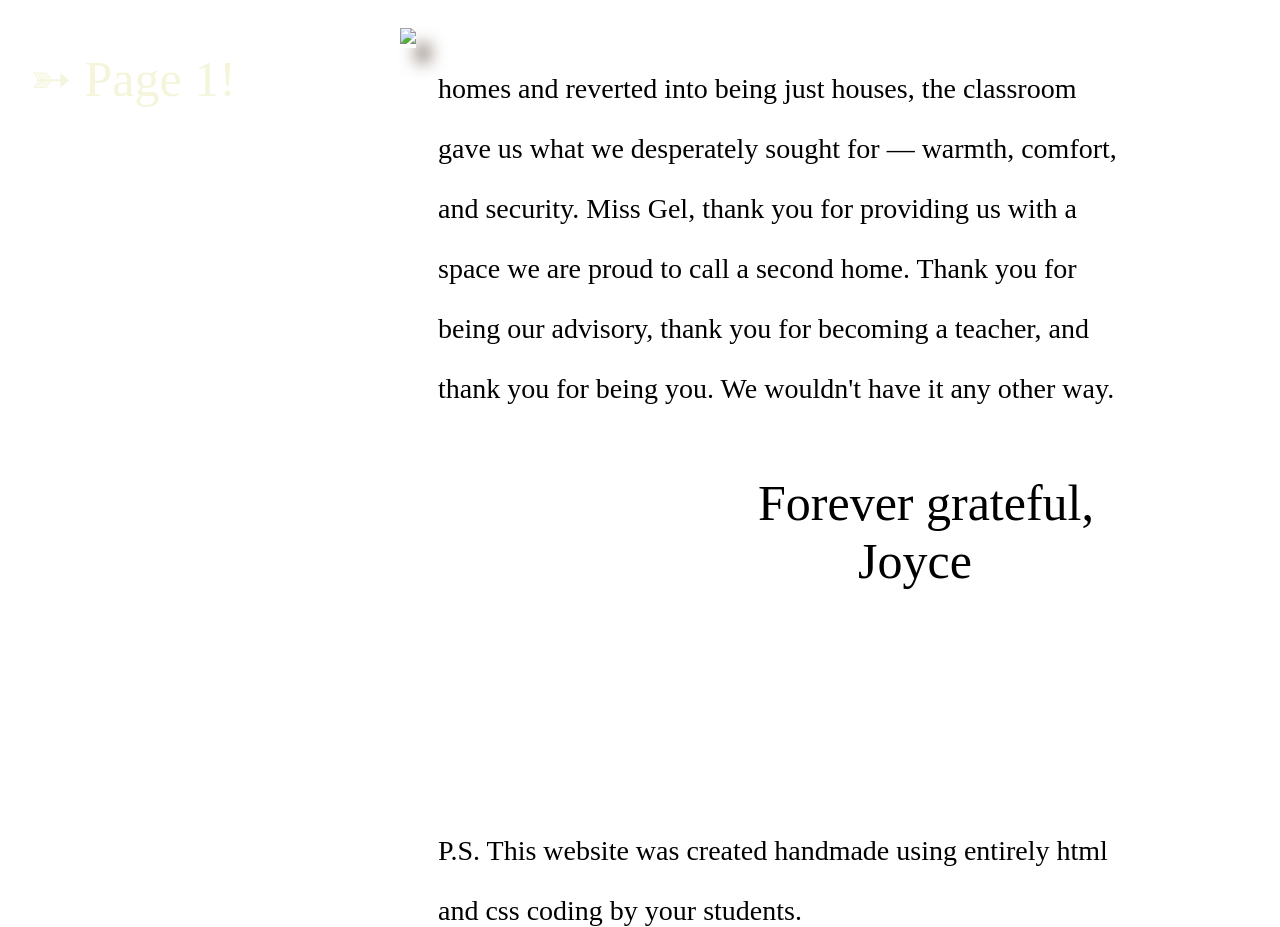
==== letterpage3.html @ 648676c5 "Add files via upload" ====
<!DOCTYPE html>
<html>
<head>
    <title>To: Miss Gel</title>
    <link rel="stylesheet" href="thirdstyle.css">
</head>
<body>
    <div class="paper">
    <img src="/images/paper.jpg" >
    </div>
    <p id="p17">homes and reverted into being just houses, the classroom </p>
    <p id="p18">gave us what we desperately sought for — warmth, comfort,</p>
    <p id="p19">and security. Miss Gel, thank you for providing us with a</p>
    <p id="p20">space we are proud to call a second home. Thank you for</p>
    <p id="p21">being our advisory, thank you for becoming a teacher, and</p>
    <p id="p22">thank you for being you. We wouldn't have it any other way.</p>
    <br>
    <br>
    <p id="sig"> Forever grateful,</p>
    <p id="sig2">Joyce</p>
     <br>
    <br>
     <br>
    <br>
    <p id="note">P.S. This website was created handmade using entirely html</p>
      <p id="note2">and css coding by your students. </p>


<a id="a3" href="FullLetter.html">
    ➳ Page 1!
</a>

</body>
</html>
---- thirdstyle.css ----
@font-face {
    font-family: trial;
    src: url(fonts/DJ5CTRIAL.ttf);
}

@font-face {
    font-family: Billa;
    src: url(fonts/BillaMount-Regular.ttf);
}

@font-face {
    font-family: Aston;
    src: url(fonts/Aston\ Script.ttf);
}

@font-face {
    font-family: Star;
    src: url(fonts/Always\ in\ the\ Star.ttf);
}

body{
    background-image: url("images/camille-brodard-3WpQmIJppfg-unsplash.jpg");
    background-repeat: no-repeat;
    background-position: center;
    background-attachment: fixed;
    background-size: cover;
}

.paper{
    position: absolute;
    left: 400px;
    size: 100px;
    box-shadow: 15px 15px 15px rgba(65, 45, 29, 0.5);
}

#p17{
    font-family: trial;
    font-size: 28px;
    position: relative;
    top: 45px;
    left: 430px;
}

#p18{
    font-family: trial;
    font-size: 28px;
    position: relative;
    top: 45px;
    left: 430px;
}

#p19{
    font-family: trial;
    font-size: 28px;
    position: relative;
    top: 45px;
    left: 430px;
}

#p20{
    font-family: trial;
    font-size: 28px;
    position: relative;
    top: 45px;
    left: 430px;
}

#p21{
    font-family: trial;
    font-size: 28px;
    position: relative;
    top: 45px;
    left: 430px;
}

#p22{
    font-family: trial;
    font-size: 28px;
    position: relative;
    top: 45px;
    left: 430px;
}

#sig{
    font-family: star;
    font-size: 50px;
    position: relative;
    left: 750px;
}

#sig2{
    font-family: Aston;
    font-size: 50px;
    position: relative;
    bottom: 50px;
    left: 850px;
}

#a3 {
    color: beige;
    font-size: 50px;
    font-family: Star;
    position: absolute;
    top: 50px;
    left: 30px;
    text-decoration: none;
}

#note{
    font-family: trial;
    font-size: 28px;
    position: relative;
    top: 45px;
    left: 430px;
}

#note2{
    font-family: trial;
    font-size: 28px;
    position: relative;
    top: 45px;
    left: 430px;
}
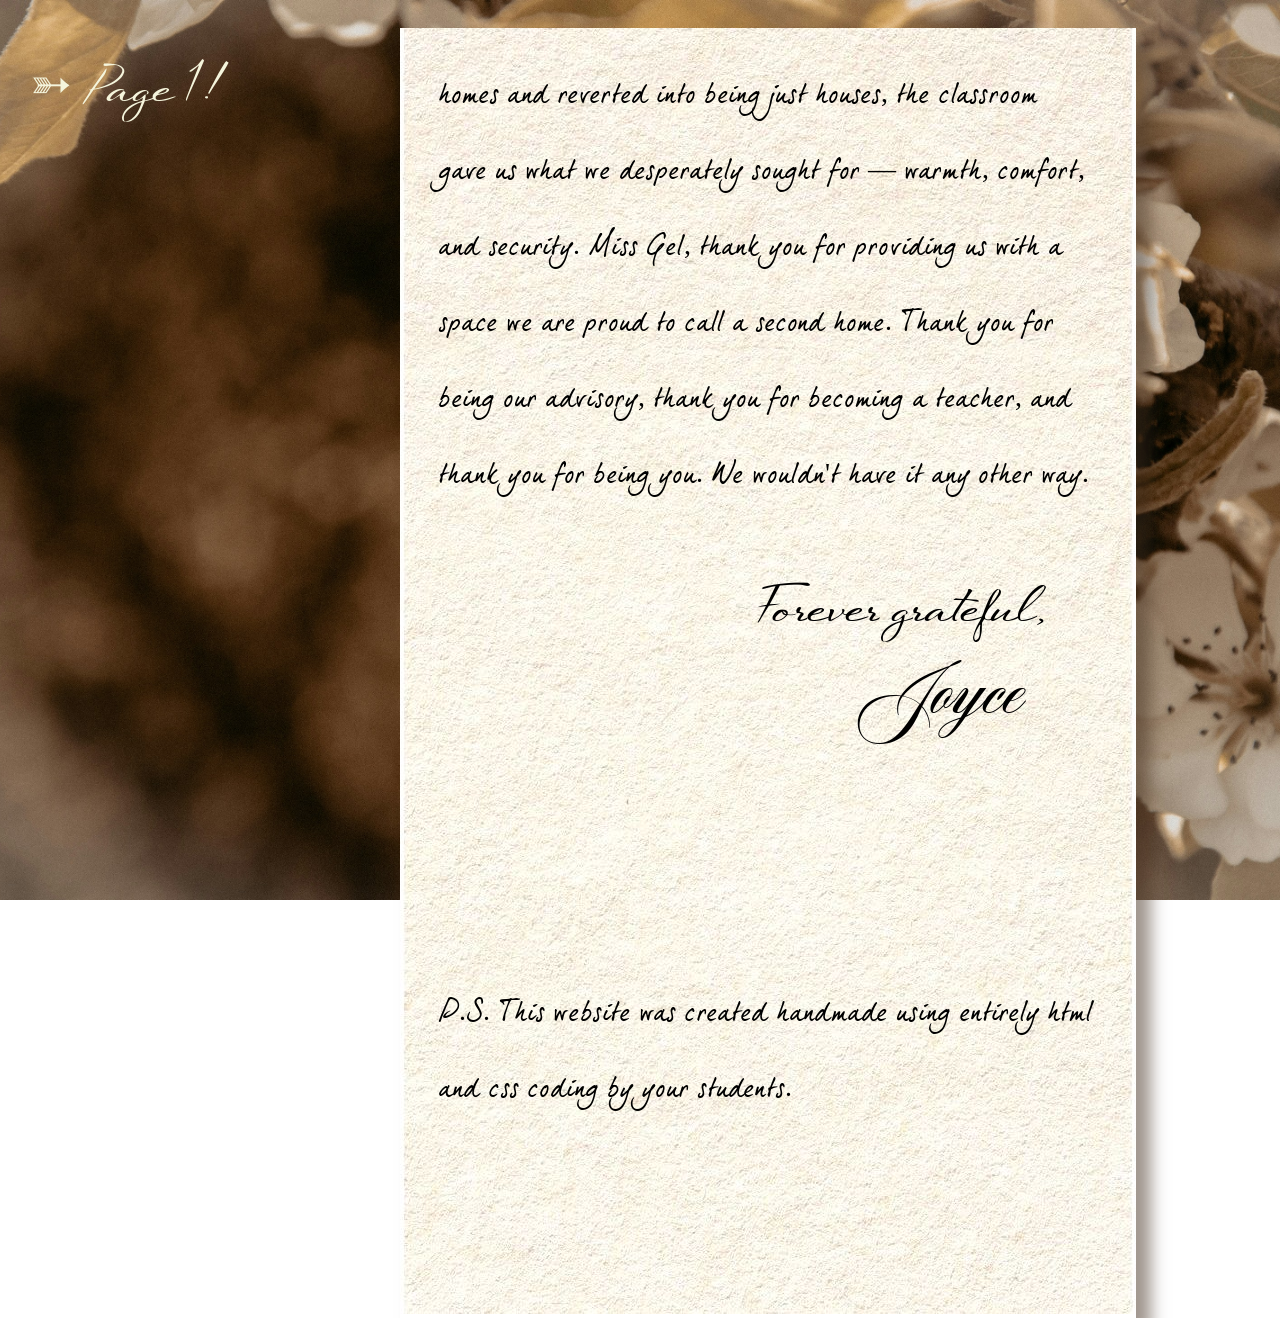
==== commit a62547eb: "Update letterpage3.html" ====
--- a/letterpage3.html
+++ b/letterpage3.html
@@ -6,7 +6,7 @@
 </head>
 <body>
     <div class="paper">
-    <img src="/images/paper.jpg" >
+    <img src="paper.jpg" >
     </div>
     <p id="p17">homes and reverted into being just houses, the classroom </p>
     <p id="p18">gave us what we desperately sought for — warmth, comfort,</p>
@@ -31,4 +31,4 @@
 </a>
 
 </body>
-</html>+</html>
